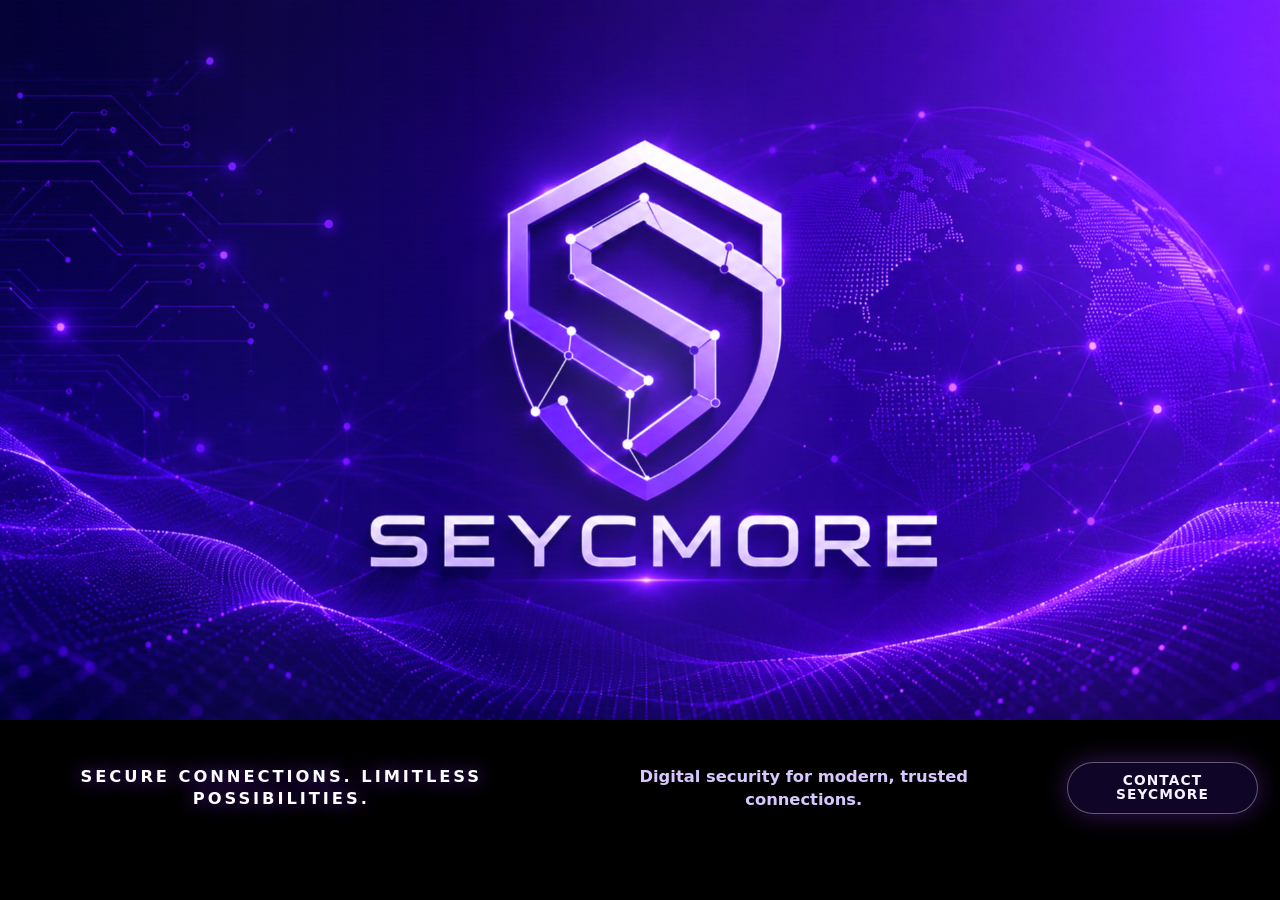
==== index.html @ ffc54c5a "ANIM-20260611-016: trocar ondas por feixes cintilantes" ====
<!DOCTYPE html>
<html lang="pt-BR">
<head>
  <meta charset="UTF-8" />
  <meta name="viewport" content="width=device-width, initial-scale=1.0" />
  <meta http-equiv="Content-Security-Policy" content="default-src 'none'; base-uri 'none'; connect-src 'none'; font-src 'none'; form-action 'none'; img-src 'self'; manifest-src 'none'; media-src 'none'; object-src 'none'; script-src 'self'; style-src 'self'; worker-src 'none'; upgrade-insecure-requests" />
  <meta http-equiv="Permissions-Policy" content="camera=(), microphone=(), geolocation=(), payment=(), usb=()" />
  <meta name="referrer" content="strict-origin-when-cross-origin" />

  <title>Seycmore</title>
  <meta name="description" content="Seycmore - Secure Connections. Limitless Possibilities." />
  <meta name="theme-color" content="#05070a" />
  <meta name="robots" content="index, follow" />

  <link rel="canonical" href="https://www.seycmore.com/" />
  <link rel="alternate" hreflang="pt-BR" href="https://www.seycmore.com/" />
  <link rel="alternate" hreflang="en" href="https://www.seycmore.com/en/" />
  <link rel="alternate" hreflang="x-default" href="https://www.seycmore.com/" />
  <link rel="stylesheet" href="/assets/css/site.css?v=20260611-016" />
  <link rel="icon" type="image/png" href="/assets/icons/seycmore-original-favicon-512.png?v=20260611-016" />
  <link rel="icon" href="/favicon.ico?v=20260611-016" sizes="any" />
  <link rel="shortcut icon" href="/favicon.ico?v=20260611-016" />
  <link rel="apple-touch-icon" href="/assets/icons/seycmore-apple-touch-icon-180.png?v=20260611-016" />
  <script src="/assets/js/site.js?v=20260611-016" defer></script>

  <meta property="og:type" content="website" />
  <meta property="og:title" content="Seycmore" />
  <meta property="og:description" content="Secure Connections. Limitless Possibilities." />
  <meta property="og:url" content="https://www.seycmore.com/" />
  <meta property="og:image" content="https://www.seycmore.com/assets/backgrounds/high-res/seycmore-original-wallpaper-4k.jpg" />
  <meta property="og:locale" content="pt_BR" />
</head>

<body>
  <main class="interactive-page" aria-label="Seycmore">
    <h1>Seycmore</h1>
    <section class="scene" aria-label="Seycmore interactive visual">
      <div class="wallpaper-layer"></div>
      <div class="light-field"></div>
      <canvas class="sparkle-waves" aria-hidden="true"></canvas>
      <div class="scan-field"></div>
      <div class="click-flare"></div>
    </section>

    <section class="contact-panel" aria-label="Security contact">
      <p class="eyebrow">Secure Connections. Limitless Possibilities.</p>
      <p class="security-copy">
        Digital security for modern, trusted connections.
      </p>
      <div class="contact-actions">
        <a class="contact-link" href="mailto:seycmore@seycmore.com">Contact Seycmore</a>
      </div>
    </section>
  </main>
</body>
</html>
---- assets/css/site.css ----
:root {
  --bg: #05070a;
  --text: #f7f2ff;
  --muted: #d8c7ff;
  --violet: #8f36ff;
  --pointer-x: 50%;
  --pointer-y: 50%;
  --tilt-x: 0px;
  --tilt-y: 0px;
  --pulse-x: 50%;
  --pulse-y: 50%;
}

* {
  box-sizing: border-box;
  margin: 0;
  padding: 0;
}

html,
body {
  width: 100%;
  min-height: 100%;
  background: #000;
}

body {
  overflow-x: hidden;
  color: var(--text);
}

a {
  color: inherit;
}

.interactive-page {
  min-height: 100svh;
  background: #000;
  isolation: isolate;
}

.interactive-page h1 {
  position: absolute;
  width: 1px;
  height: 1px;
  overflow: hidden;
  clip: rect(0 0 0 0);
  clip-path: inset(50%);
  white-space: nowrap;
}

.scene {
  position: relative;
  width: 100%;
  aspect-ratio: 1672 / 941;
  overflow: hidden;
  background: var(--bg);
  cursor: crosshair;
  isolation: isolate;
}

.wallpaper-layer,
.light-field,
.sparkle-waves,
.scan-field,
.click-flare {
  position: absolute;
  inset: 0;
}

.wallpaper-layer {
  background-image: url("/assets/backgrounds/high-res/seycmore-original-wallpaper-4k.jpg");
  background-image:
    image-set(
      url("/assets/backgrounds/high-res/seycmore-original-wallpaper-4k.png") type("image/png") 2x,
      url("/assets/backgrounds/high-res/seycmore-original-wallpaper-4k.jpg") type("image/jpeg") 1x
    );
  background-position: center center;
  background-size: 100% 100%;
  filter: saturate(1.08) contrast(1.04);
  transform:
    translate3d(calc(var(--tilt-x) * -0.35), calc(var(--tilt-y) * -0.35), 0)
    scale(1.008);
  transition: transform 180ms ease-out;
  will-change: transform;
}

.light-field {
  z-index: 1;
  background:
    radial-gradient(circle at var(--pointer-x) var(--pointer-y), rgba(255, 255, 255, 0.16), rgba(180, 88, 255, 0.11) 12%, transparent 28%),
    radial-gradient(circle at 50% 68%, rgba(143, 54, 255, 0.12), transparent 26%);
  mix-blend-mode: screen;
  opacity: 0.78;
  pointer-events: none;
}

.sparkle-waves {
  z-index: 2;
  width: 100%;
  height: 100%;
  display: block;
  opacity: 0.76;
  mix-blend-mode: screen;
  pointer-events: none;
  filter: saturate(1.18);
}

.scan-field {
  z-index: 3;
  background:
    linear-gradient(90deg, transparent, rgba(255, 255, 255, 0.13), transparent),
    repeating-linear-gradient(180deg, rgba(255, 255, 255, 0.035) 0 1px, transparent 1px 6px);
  background-size: 32% 100%, 100% 100%;
  background-position: -40% 0, 0 0;
  mix-blend-mode: screen;
  opacity: 0.14;
  animation: scan-sweep 8s linear infinite;
  pointer-events: none;
}

.click-flare {
  z-index: 4;
  opacity: 0;
  background:
    radial-gradient(circle at var(--pulse-x) var(--pulse-y), rgba(255, 255, 255, 0.9), rgba(206, 147, 255, 0.42) 3%, rgba(143, 54, 255, 0.2) 9%, transparent 24%);
  mix-blend-mode: screen;
  pointer-events: none;
}

.scene.is-activated .click-flare {
  animation: click-flare 760ms ease-out;
}

.contact-panel {
  position: relative;
  z-index: 5;
  width: 100%;
  display: flex;
  align-items: center;
  justify-content: center;
  gap: clamp(26px, 5vw, 72px);
  padding: clamp(26px, 4vw, 42px) 22px clamp(30px, 4.4vw, 50px);
  background: #000;
  color: var(--text);
  text-align: center;
}

.eyebrow {
  color: #ffffff;
  font: 850 clamp(0.82rem, 1.35vw, 1.02rem)/1.35 ui-sans-serif, system-ui, -apple-system, BlinkMacSystemFont, "Segoe UI", Arial, sans-serif;
  letter-spacing: 0.18em;
  text-transform: uppercase;
  text-shadow: 0 0 18px rgba(143, 54, 255, 0.72);
}

.security-copy {
  max-width: 440px;
  color: var(--muted);
  font: 600 clamp(0.86rem, 1.35vw, 1.02rem)/1.45 ui-sans-serif, system-ui, -apple-system, BlinkMacSystemFont, "Segoe UI", Arial, sans-serif;
}

.contact-actions {
  display: flex;
  align-items: center;
  justify-content: center;
}

.contact-link {
  min-height: 42px;
  display: inline-flex;
  align-items: center;
  justify-content: center;
  padding: 11px 18px;
  border: 1px solid rgba(255, 255, 255, 0.34);
  border-radius: 999px;
  color: var(--text);
  background: rgba(21, 8, 54, 0.72);
  font: 850 0.86rem/1 ui-sans-serif, system-ui, -apple-system, BlinkMacSystemFont, "Segoe UI", Arial, sans-serif;
  letter-spacing: 0.08em;
  text-decoration: none;
  text-transform: uppercase;
  box-shadow: 0 0 24px rgba(143, 54, 255, 0.36);
  transition: transform 160ms ease, border-color 160ms ease, background 160ms ease;
}

.contact-link:hover,
.contact-link:focus-visible {
  border-color: rgba(255, 255, 255, 0.58);
  background: rgba(143, 54, 255, 0.46);
  transform: translateY(-2px);
}

.spark {
  position: absolute;
  z-index: 4;
  width: 10px;
  height: 10px;
  left: var(--spark-x);
  top: var(--spark-y);
  border-radius: 999px;
  background: #ffffff;
  box-shadow:
    0 0 16px rgba(255, 255, 255, 0.94),
    0 0 34px rgba(143, 54, 255, 0.86),
    0 0 58px rgba(95, 31, 255, 0.54);
  pointer-events: none;
  transform: translate(-50%, -50%);
  animation: spark-pop 950ms ease-out forwards;
}

@keyframes scan-sweep {
  to {
    background-position: 140% 0, 0 0;
  }
}

@keyframes click-flare {
  0% {
    opacity: 0;
    transform: scale(0.98);
  }

  18% {
    opacity: 1;
  }

  100% {
    opacity: 0;
    transform: scale(1.1);
  }
}

@keyframes spark-pop {
  0% {
    opacity: 0;
    transform: translate(-50%, -50%) scale(0.4);
  }

  18% {
    opacity: 1;
  }

  100% {
    opacity: 0;
    transform:
      translate(calc(-50% + var(--spark-dx)), calc(-50% + var(--spark-dy)))
      scale(0.08);
  }
}

@media (prefers-reduced-motion: reduce) {
  .wallpaper-layer {
    transform: none;
    transition: none;
  }

  .scan-field,
  .sparkle-waves,
  .click-flare,
  .spark {
    animation: none;
  }
}

@media (max-width: 860px) {
  .contact-panel {
    flex-direction: column;
    gap: 14px;
    padding: 24px 18px 34px;
  }
}
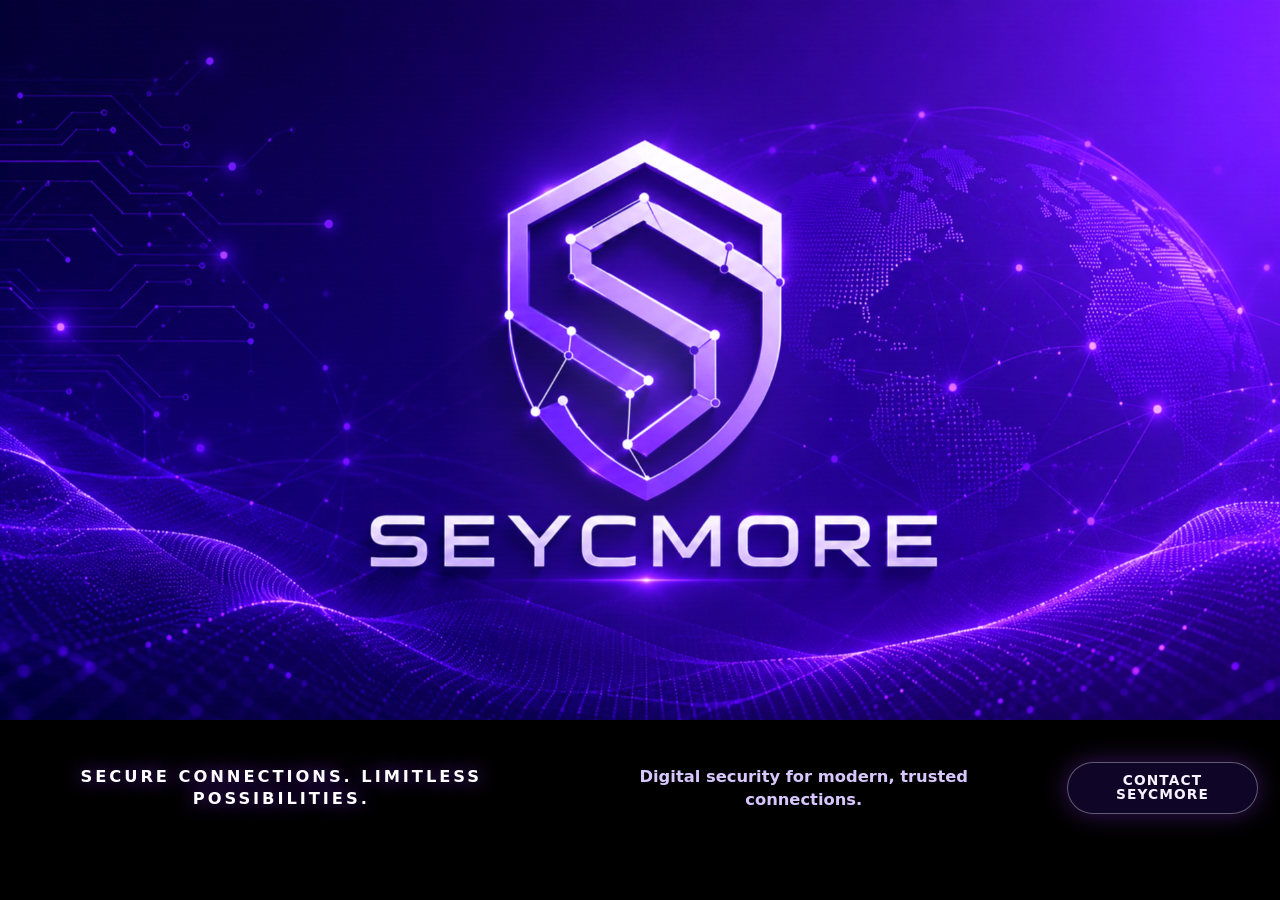
==== commit e639fb16: "PERF-20260611-017: remover animacao pesada" ====
--- a/index.html
+++ b/index.html
@@ -16,12 +16,12 @@
   <link rel="alternate" hreflang="pt-BR" href="https://www.seycmore.com/" />
   <link rel="alternate" hreflang="en" href="https://www.seycmore.com/en/" />
   <link rel="alternate" hreflang="x-default" href="https://www.seycmore.com/" />
-  <link rel="stylesheet" href="/assets/css/site.css?v=20260611-016" />
-  <link rel="icon" type="image/png" href="/assets/icons/seycmore-original-favicon-512.png?v=20260611-016" />
-  <link rel="icon" href="/favicon.ico?v=20260611-016" sizes="any" />
-  <link rel="shortcut icon" href="/favicon.ico?v=20260611-016" />
-  <link rel="apple-touch-icon" href="/assets/icons/seycmore-apple-touch-icon-180.png?v=20260611-016" />
-  <script src="/assets/js/site.js?v=20260611-016" defer></script>
+  <link rel="stylesheet" href="/assets/css/site.css?v=20260611-017" />
+  <link rel="icon" type="image/png" href="/assets/icons/seycmore-original-favicon-512.png?v=20260611-017" />
+  <link rel="icon" href="/favicon.ico?v=20260611-017" sizes="any" />
+  <link rel="shortcut icon" href="/favicon.ico?v=20260611-017" />
+  <link rel="apple-touch-icon" href="/assets/icons/seycmore-apple-touch-icon-180.png?v=20260611-017" />
+  <script src="/assets/js/site.js?v=20260611-017" defer></script>
 
   <meta property="og:type" content="website" />
   <meta property="og:title" content="Seycmore" />
@@ -37,7 +37,6 @@
     <section class="scene" aria-label="Seycmore interactive visual">
       <div class="wallpaper-layer"></div>
       <div class="light-field"></div>
-      <canvas class="sparkle-waves" aria-hidden="true"></canvas>
       <div class="scan-field"></div>
       <div class="click-flare"></div>
     </section>
--- a/assets/css/site.css
+++ b/assets/css/site.css
@@ -61,7 +61,6 @@
 
 .wallpaper-layer,
 .light-field,
-.sparkle-waves,
 .scan-field,
 .click-flare {
   position: absolute;
@@ -95,27 +94,13 @@
   pointer-events: none;
 }
 
-.sparkle-waves {
-  z-index: 2;
-  width: 100%;
-  height: 100%;
-  display: block;
-  opacity: 0.76;
-  mix-blend-mode: screen;
-  pointer-events: none;
-  filter: saturate(1.18);
-}
-
 .scan-field {
   z-index: 3;
   background:
-    linear-gradient(90deg, transparent, rgba(255, 255, 255, 0.13), transparent),
     repeating-linear-gradient(180deg, rgba(255, 255, 255, 0.035) 0 1px, transparent 1px 6px);
-  background-size: 32% 100%, 100% 100%;
-  background-position: -40% 0, 0 0;
+  background-size: 100% 100%;
   mix-blend-mode: screen;
-  opacity: 0.14;
-  animation: scan-sweep 8s linear infinite;
+  opacity: 0.09;
   pointer-events: none;
 }
 
@@ -209,12 +194,6 @@
   animation: spark-pop 950ms ease-out forwards;
 }
 
-@keyframes scan-sweep {
-  to {
-    background-position: 140% 0, 0 0;
-  }
-}
-
 @keyframes click-flare {
   0% {
     opacity: 0;
@@ -255,8 +234,6 @@
     transition: none;
   }
 
-  .scan-field,
-  .sparkle-waves,
   .click-flare,
   .spark {
     animation: none;
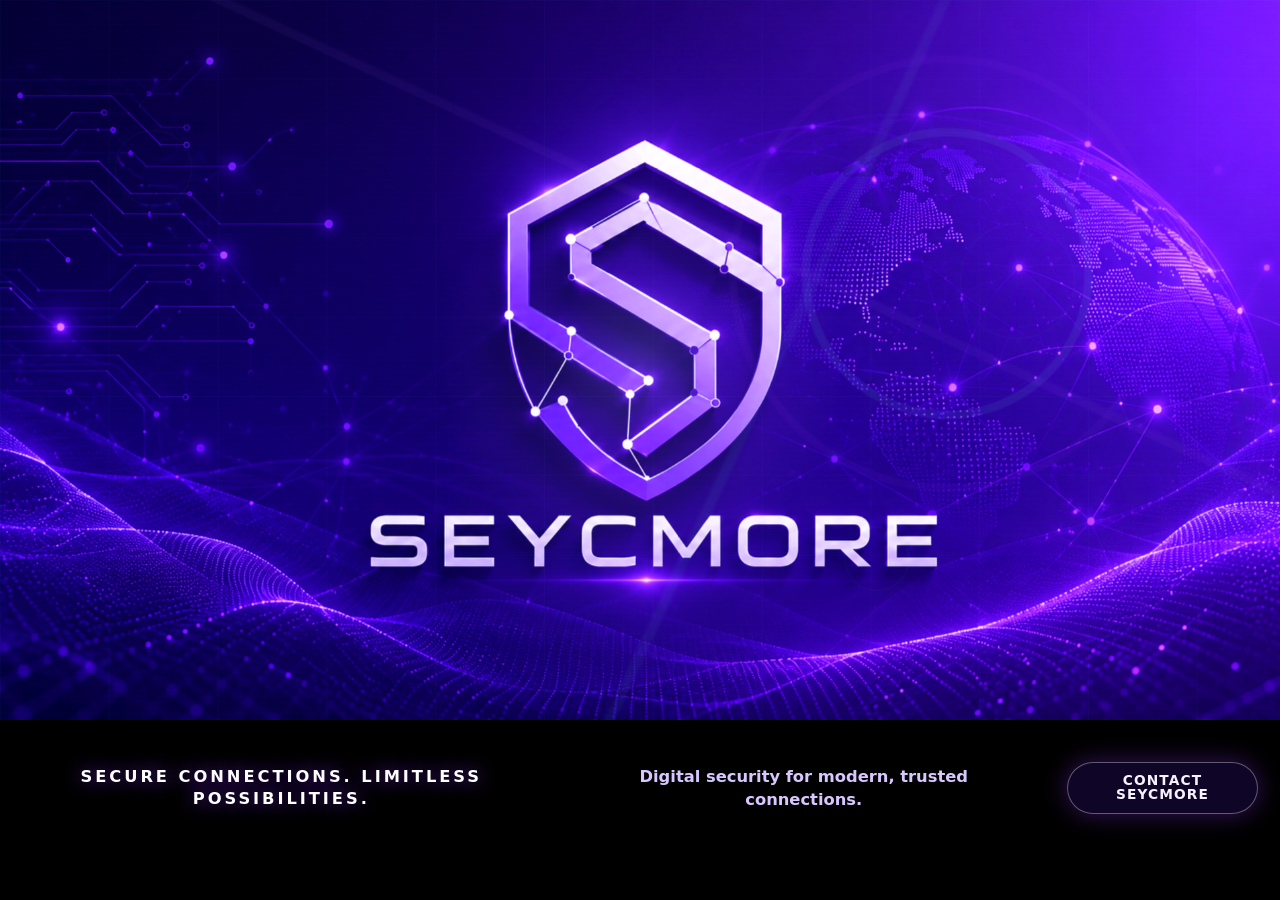
==== commit a83054d4: "UX-20260611-018: adicionar reveal cyber leve" ====
--- a/index.html
+++ b/index.html
@@ -16,12 +16,12 @@
   <link rel="alternate" hreflang="pt-BR" href="https://www.seycmore.com/" />
   <link rel="alternate" hreflang="en" href="https://www.seycmore.com/en/" />
   <link rel="alternate" hreflang="x-default" href="https://www.seycmore.com/" />
-  <link rel="stylesheet" href="/assets/css/site.css?v=20260611-017" />
-  <link rel="icon" type="image/png" href="/assets/icons/seycmore-original-favicon-512.png?v=20260611-017" />
-  <link rel="icon" href="/favicon.ico?v=20260611-017" sizes="any" />
-  <link rel="shortcut icon" href="/favicon.ico?v=20260611-017" />
-  <link rel="apple-touch-icon" href="/assets/icons/seycmore-apple-touch-icon-180.png?v=20260611-017" />
-  <script src="/assets/js/site.js?v=20260611-017" defer></script>
+  <link rel="stylesheet" href="/assets/css/site.css?v=20260611-018" />
+  <link rel="icon" type="image/png" href="/assets/icons/seycmore-original-favicon-512.png?v=20260611-018" />
+  <link rel="icon" href="/favicon.ico?v=20260611-018" sizes="any" />
+  <link rel="shortcut icon" href="/favicon.ico?v=20260611-018" />
+  <link rel="apple-touch-icon" href="/assets/icons/seycmore-apple-touch-icon-180.png?v=20260611-018" />
+  <script src="/assets/js/site.js?v=20260611-018" defer></script>
 
   <meta property="og:type" content="website" />
   <meta property="og:title" content="Seycmore" />
@@ -37,6 +37,22 @@
     <section class="scene" aria-label="Seycmore interactive visual">
       <div class="wallpaper-layer"></div>
       <div class="light-field"></div>
+      <div class="cyber-overlay" aria-hidden="true">
+        <div class="hacker-code">
+          <span>01010011 AUTH // TLS</span>
+          <span>0x45 SOC LOCKED</span>
+          <span>FIREWALL // ACTIVE</span>
+          <span>ENCRYPT CHANNEL</span>
+          <span>ZERO TRUST NODE</span>
+          <span>SECURE LINK OK</span>
+        </div>
+        <div class="security-hud">
+          <span></span>
+          <span></span>
+          <span></span>
+        </div>
+        <div class="logo-reveal"></div>
+      </div>
       <div class="scan-field"></div>
       <div class="click-flare"></div>
     </section>
--- a/assets/css/site.css
+++ b/assets/css/site.css
@@ -61,6 +61,7 @@
 
 .wallpaper-layer,
 .light-field,
+.cyber-overlay,
 .scan-field,
 .click-flare {
   position: absolute;
@@ -92,6 +93,153 @@
   mix-blend-mode: screen;
   opacity: 0.78;
   pointer-events: none;
+}
+
+.cyber-overlay,
+.cyber-overlay::before,
+.cyber-overlay::after,
+.hacker-code,
+.security-hud,
+.logo-reveal {
+  position: absolute;
+  inset: 0;
+  pointer-events: none;
+}
+
+.cyber-overlay {
+  z-index: 2;
+  overflow: hidden;
+  opacity: 0.78;
+  mix-blend-mode: screen;
+}
+
+.cyber-overlay::before {
+  content: "";
+  background:
+    linear-gradient(90deg, transparent 0 22%, rgba(73, 255, 239, 0.3) 48%, transparent 76%),
+    repeating-linear-gradient(90deg, transparent 0 22px, rgba(68, 255, 239, 0.13) 23px 24px, transparent 25px 58px);
+  filter: drop-shadow(0 0 14px rgba(54, 231, 255, 0.42));
+  clip-path: polygon(0 34%, 100% 26%, 100% 40%, 0 48%);
+  animation: hacker-wipe 1.35s steps(9, end) both;
+}
+
+.cyber-overlay::after {
+  content: "";
+  background:
+    radial-gradient(circle at 74% 38%, transparent 0 13%, rgba(78, 255, 239, 0.2) 13.2% 13.8%, transparent 14% 20%, rgba(143, 54, 255, 0.17) 20.2% 20.7%, transparent 21%),
+    linear-gradient(115deg, transparent 0 58%, rgba(74, 255, 239, 0.14) 58.3% 58.7%, transparent 59%),
+    linear-gradient(25deg, transparent 0 62%, rgba(177, 105, 255, 0.16) 62.2% 62.7%, transparent 63%);
+  opacity: 0.42;
+  transform: translate3d(0, 0, 0);
+  animation: hud-reveal 1.8s ease-out both;
+}
+
+.hacker-code {
+  z-index: 2;
+  color: rgba(158, 255, 245, 0.82);
+  font: 700 clamp(0.44rem, 0.72vw, 0.74rem)/1.2 ui-monospace, SFMono-Regular, Menlo, Monaco, Consolas, "Liberation Mono", monospace;
+  letter-spacing: 0.16em;
+  text-shadow:
+    0 0 8px rgba(68, 255, 239, 0.54),
+    0 0 18px rgba(143, 54, 255, 0.36);
+  text-transform: uppercase;
+  transition: opacity 220ms ease;
+}
+
+.hacker-code span {
+  position: absolute;
+  opacity: 0;
+  white-space: nowrap;
+  animation: code-reveal 1.7s steps(7, end) both;
+}
+
+.hacker-code span:nth-child(1) {
+  top: 17%;
+  left: 8%;
+}
+
+.hacker-code span:nth-child(2) {
+  top: 26%;
+  right: 10%;
+  animation-delay: 110ms;
+}
+
+.hacker-code span:nth-child(3) {
+  top: 41%;
+  left: 15%;
+  animation-delay: 190ms;
+}
+
+.hacker-code span:nth-child(4) {
+  right: 17%;
+  bottom: 36%;
+  animation-delay: 270ms;
+}
+
+.hacker-code span:nth-child(5) {
+  left: 6%;
+  bottom: 20%;
+  animation-delay: 350ms;
+}
+
+.hacker-code span:nth-child(6) {
+  right: 8%;
+  bottom: 17%;
+  animation-delay: 430ms;
+}
+
+.security-hud {
+  z-index: 1;
+  background:
+    linear-gradient(90deg, rgba(76, 255, 239, 0.18) 0 1px, transparent 1px),
+    linear-gradient(180deg, rgba(76, 255, 239, 0.12) 0 1px, transparent 1px);
+  background-size: 8.5% 11%;
+  opacity: 0.14;
+  animation: hud-grid 1.45s ease-out both;
+}
+
+.security-hud span {
+  position: absolute;
+  width: clamp(46px, 6vw, 104px);
+  aspect-ratio: 1;
+  border: 1px solid rgba(92, 255, 244, 0.28);
+  border-radius: 50%;
+  box-shadow:
+    0 0 18px rgba(59, 230, 255, 0.18),
+    inset 0 0 22px rgba(143, 54, 255, 0.18);
+}
+
+.security-hud span:nth-child(1) {
+  top: 18%;
+  left: 9%;
+}
+
+.security-hud span:nth-child(2) {
+  top: 31%;
+  right: 16%;
+  width: clamp(68px, 9vw, 154px);
+}
+
+.security-hud span:nth-child(3) {
+  right: 29%;
+  bottom: 18%;
+  width: clamp(38px, 5vw, 86px);
+}
+
+.logo-reveal {
+  z-index: 3;
+  inset: 19% 24% 20%;
+  background:
+    linear-gradient(90deg, transparent, rgba(255, 255, 255, 0.52), rgba(78, 255, 239, 0.28), transparent),
+    linear-gradient(180deg, transparent 0 46%, rgba(78, 255, 239, 0.24) 47% 52%, transparent 53%);
+  filter: blur(0.2px) drop-shadow(0 0 18px rgba(73, 255, 239, 0.42));
+  clip-path: polygon(0 41%, 100% 33%, 100% 56%, 0 65%);
+  animation: logo-reveal 1.55s cubic-bezier(0.18, 0.84, 0.33, 1) both;
+}
+
+.interactive-page.is-revealed .hacker-code,
+.interactive-page.is-revealed .logo-reveal {
+  opacity: 0;
 }
 
 .scan-field {
@@ -194,6 +342,86 @@
   animation: spark-pop 950ms ease-out forwards;
 }
 
+@keyframes hacker-wipe {
+  0% {
+    opacity: 0;
+    transform: translate3d(-42%, -3%, 0) scaleX(0.72);
+  }
+
+  18% {
+    opacity: 0.92;
+  }
+
+  64% {
+    opacity: 0.68;
+    transform: translate3d(24%, 2%, 0) scaleX(1);
+  }
+
+  100% {
+    opacity: 0;
+    transform: translate3d(58%, 0, 0) scaleX(0.94);
+  }
+}
+
+@keyframes hud-reveal {
+  0% {
+    opacity: 0;
+    transform: scale(0.985);
+  }
+
+  100% {
+    opacity: 0.42;
+    transform: scale(1);
+  }
+}
+
+@keyframes hud-grid {
+  0% {
+    opacity: 0;
+  }
+
+  100% {
+    opacity: 0.14;
+  }
+}
+
+@keyframes code-reveal {
+  0% {
+    opacity: 0;
+    transform: translate3d(0, -10px, 0);
+  }
+
+  14%,
+  58% {
+    opacity: 0.82;
+  }
+
+  100% {
+    opacity: 0;
+    transform: translate3d(0, 8px, 0);
+  }
+}
+
+@keyframes logo-reveal {
+  0% {
+    opacity: 0;
+    transform: translate3d(-20%, 0, 0) skewX(-8deg);
+  }
+
+  22% {
+    opacity: 0.9;
+  }
+
+  70% {
+    opacity: 0.56;
+  }
+
+  100% {
+    opacity: 0;
+    transform: translate3d(18%, 0, 0) skewX(-5deg);
+  }
+}
+
 @keyframes click-flare {
   0% {
     opacity: 0;
@@ -234,9 +462,20 @@
     transition: none;
   }
 
+  .cyber-overlay,
+  .cyber-overlay::before,
+  .cyber-overlay::after,
+  .hacker-code span,
+  .security-hud,
+  .logo-reveal,
   .click-flare,
   .spark {
     animation: none;
+  }
+
+  .hacker-code,
+  .logo-reveal {
+    display: none;
   }
 }
 
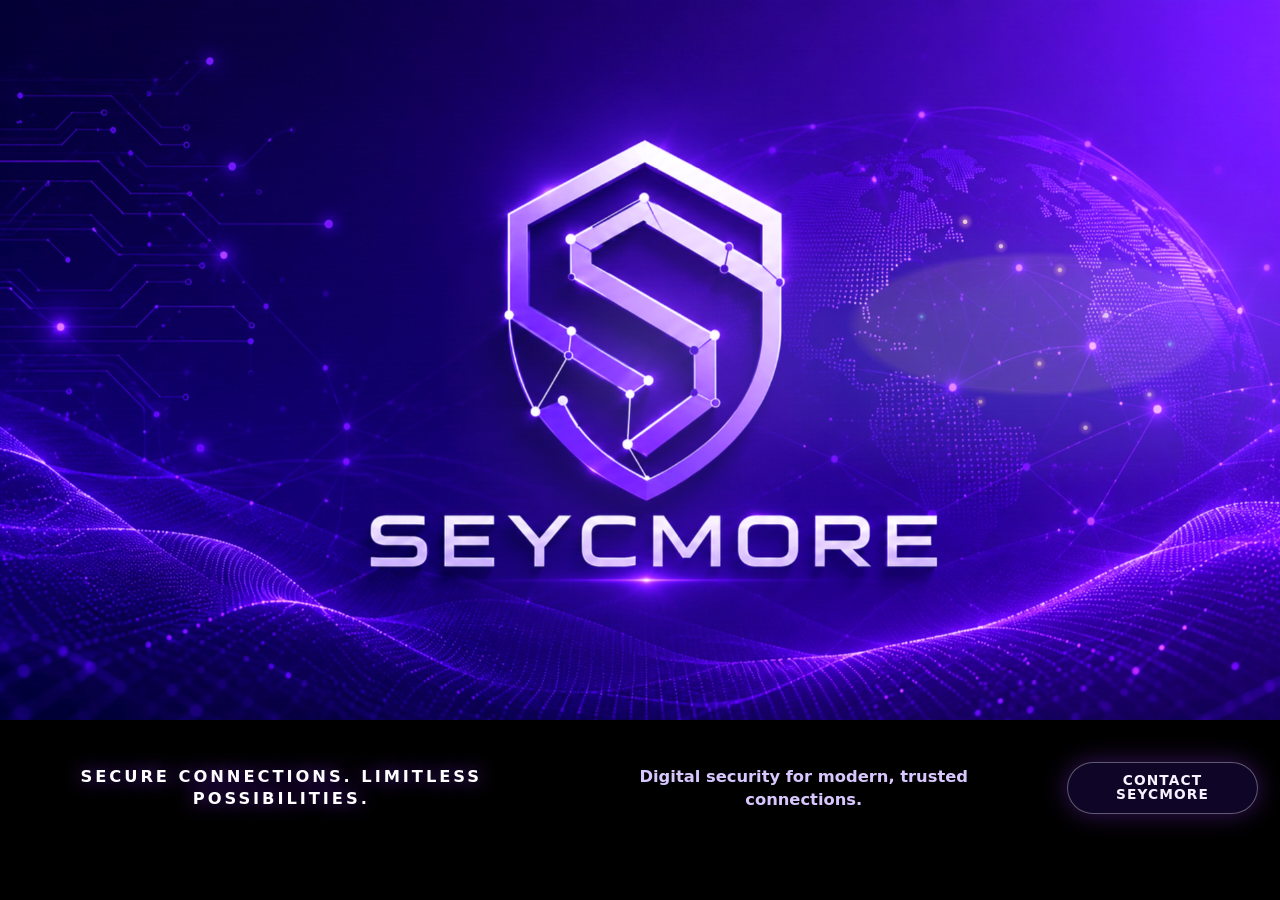
==== commit 6aa0ac4d: "UX-20260611-019: focar brilho leve no globo" ====
--- a/index.html
+++ b/index.html
@@ -16,12 +16,12 @@
   <link rel="alternate" hreflang="pt-BR" href="https://www.seycmore.com/" />
   <link rel="alternate" hreflang="en" href="https://www.seycmore.com/en/" />
   <link rel="alternate" hreflang="x-default" href="https://www.seycmore.com/" />
-  <link rel="stylesheet" href="/assets/css/site.css?v=20260611-018" />
-  <link rel="icon" type="image/png" href="/assets/icons/seycmore-original-favicon-512.png?v=20260611-018" />
-  <link rel="icon" href="/favicon.ico?v=20260611-018" sizes="any" />
-  <link rel="shortcut icon" href="/favicon.ico?v=20260611-018" />
-  <link rel="apple-touch-icon" href="/assets/icons/seycmore-apple-touch-icon-180.png?v=20260611-018" />
-  <script src="/assets/js/site.js?v=20260611-018" defer></script>
+  <link rel="stylesheet" href="/assets/css/site.css?v=20260611-019" />
+  <link rel="icon" type="image/png" href="/assets/icons/seycmore-original-favicon-512.png?v=20260611-019" />
+  <link rel="icon" href="/favicon.ico?v=20260611-019" sizes="any" />
+  <link rel="shortcut icon" href="/favicon.ico?v=20260611-019" />
+  <link rel="apple-touch-icon" href="/assets/icons/seycmore-apple-touch-icon-180.png?v=20260611-019" />
+  <script src="/assets/js/site.js?v=20260611-019" defer></script>
 
   <meta property="og:type" content="website" />
   <meta property="og:title" content="Seycmore" />
@@ -37,22 +37,7 @@
     <section class="scene" aria-label="Seycmore interactive visual">
       <div class="wallpaper-layer"></div>
       <div class="light-field"></div>
-      <div class="cyber-overlay" aria-hidden="true">
-        <div class="hacker-code">
-          <span>01010011 AUTH // TLS</span>
-          <span>0x45 SOC LOCKED</span>
-          <span>FIREWALL // ACTIVE</span>
-          <span>ENCRYPT CHANNEL</span>
-          <span>ZERO TRUST NODE</span>
-          <span>SECURE LINK OK</span>
-        </div>
-        <div class="security-hud">
-          <span></span>
-          <span></span>
-          <span></span>
-        </div>
-        <div class="logo-reveal"></div>
-      </div>
+      <div class="globe-glow" aria-hidden="true"></div>
       <div class="scan-field"></div>
       <div class="click-flare"></div>
     </section>
--- a/assets/css/site.css
+++ b/assets/css/site.css
@@ -61,7 +61,7 @@
 
 .wallpaper-layer,
 .light-field,
-.cyber-overlay,
+.globe-glow,
 .scan-field,
 .click-flare {
   position: absolute;
@@ -95,151 +95,29 @@
   pointer-events: none;
 }
 
-.cyber-overlay,
-.cyber-overlay::before,
-.cyber-overlay::after,
-.hacker-code,
-.security-hud,
-.logo-reveal {
-  position: absolute;
-  inset: 0;
-  pointer-events: none;
-}
-
-.cyber-overlay {
+.globe-glow {
   z-index: 2;
-  overflow: hidden;
-  opacity: 0.78;
-  mix-blend-mode: screen;
-}
-
-.cyber-overlay::before {
-  content: "";
-  background:
-    linear-gradient(90deg, transparent 0 22%, rgba(73, 255, 239, 0.3) 48%, transparent 76%),
-    repeating-linear-gradient(90deg, transparent 0 22px, rgba(68, 255, 239, 0.13) 23px 24px, transparent 25px 58px);
-  filter: drop-shadow(0 0 14px rgba(54, 231, 255, 0.42));
-  clip-path: polygon(0 34%, 100% 26%, 100% 40%, 0 48%);
-  animation: hacker-wipe 1.35s steps(9, end) both;
-}
-
-.cyber-overlay::after {
-  content: "";
-  background:
-    radial-gradient(circle at 74% 38%, transparent 0 13%, rgba(78, 255, 239, 0.2) 13.2% 13.8%, transparent 14% 20%, rgba(143, 54, 255, 0.17) 20.2% 20.7%, transparent 21%),
-    linear-gradient(115deg, transparent 0 58%, rgba(74, 255, 239, 0.14) 58.3% 58.7%, transparent 59%),
-    linear-gradient(25deg, transparent 0 62%, rgba(177, 105, 255, 0.16) 62.2% 62.7%, transparent 63%);
-  opacity: 0.42;
-  transform: translate3d(0, 0, 0);
-  animation: hud-reveal 1.8s ease-out both;
-}
-
-.hacker-code {
-  z-index: 2;
-  color: rgba(158, 255, 245, 0.82);
-  font: 700 clamp(0.44rem, 0.72vw, 0.74rem)/1.2 ui-monospace, SFMono-Regular, Menlo, Monaco, Consolas, "Liberation Mono", monospace;
-  letter-spacing: 0.16em;
-  text-shadow:
-    0 0 8px rgba(68, 255, 239, 0.54),
-    0 0 18px rgba(143, 54, 255, 0.36);
-  text-transform: uppercase;
-  transition: opacity 220ms ease;
-}
-
-.hacker-code span {
-  position: absolute;
-  opacity: 0;
-  white-space: nowrap;
-  animation: code-reveal 1.7s steps(7, end) both;
-}
-
-.hacker-code span:nth-child(1) {
-  top: 17%;
-  left: 8%;
-}
-
-.hacker-code span:nth-child(2) {
-  top: 26%;
-  right: 10%;
-  animation-delay: 110ms;
-}
-
-.hacker-code span:nth-child(3) {
-  top: 41%;
-  left: 15%;
-  animation-delay: 190ms;
-}
-
-.hacker-code span:nth-child(4) {
-  right: 17%;
-  bottom: 36%;
-  animation-delay: 270ms;
-}
-
-.hacker-code span:nth-child(5) {
-  left: 6%;
-  bottom: 20%;
-  animation-delay: 350ms;
-}
-
-.hacker-code span:nth-child(6) {
-  right: 8%;
-  bottom: 17%;
-  animation-delay: 430ms;
-}
-
-.security-hud {
-  z-index: 1;
-  background:
-    linear-gradient(90deg, rgba(76, 255, 239, 0.18) 0 1px, transparent 1px),
-    linear-gradient(180deg, rgba(76, 255, 239, 0.12) 0 1px, transparent 1px);
-  background-size: 8.5% 11%;
-  opacity: 0.14;
-  animation: hud-grid 1.45s ease-out both;
-}
-
-.security-hud span {
-  position: absolute;
-  width: clamp(46px, 6vw, 104px);
-  aspect-ratio: 1;
-  border: 1px solid rgba(92, 255, 244, 0.28);
-  border-radius: 50%;
-  box-shadow:
-    0 0 18px rgba(59, 230, 255, 0.18),
-    inset 0 0 22px rgba(143, 54, 255, 0.18);
-}
-
-.security-hud span:nth-child(1) {
-  top: 18%;
-  left: 9%;
-}
-
-.security-hud span:nth-child(2) {
-  top: 31%;
-  right: 16%;
-  width: clamp(68px, 9vw, 154px);
-}
-
-.security-hud span:nth-child(3) {
-  right: 29%;
-  bottom: 18%;
-  width: clamp(38px, 5vw, 86px);
-}
-
-.logo-reveal {
-  z-index: 3;
-  inset: 19% 24% 20%;
-  background:
-    linear-gradient(90deg, transparent, rgba(255, 255, 255, 0.52), rgba(78, 255, 239, 0.28), transparent),
-    linear-gradient(180deg, transparent 0 46%, rgba(78, 255, 239, 0.24) 47% 52%, transparent 53%);
-  filter: blur(0.2px) drop-shadow(0 0 18px rgba(73, 255, 239, 0.42));
-  clip-path: polygon(0 41%, 100% 33%, 100% 56%, 0 65%);
-  animation: logo-reveal 1.55s cubic-bezier(0.18, 0.84, 0.33, 1) both;
-}
-
-.interactive-page.is-revealed .hacker-code,
-.interactive-page.is-revealed .logo-reveal {
-  opacity: 0;
+  background:
+    radial-gradient(circle at 75.4% 30.8%, rgba(255, 229, 145, 0.88) 0 0.16%, rgba(255, 174, 65, 0.36) 0.25%, transparent 0.75%),
+    radial-gradient(circle at 78.2% 34.2%, rgba(255, 238, 168, 0.78) 0 0.14%, rgba(255, 177, 68, 0.32) 0.24%, transparent 0.68%),
+    radial-gradient(circle at 82.8% 37.5%, rgba(255, 220, 128, 0.72) 0 0.13%, rgba(255, 174, 67, 0.3) 0.24%, transparent 0.64%),
+    radial-gradient(circle at 86.4% 43.8%, rgba(255, 235, 155, 0.76) 0 0.16%, rgba(255, 172, 61, 0.31) 0.28%, transparent 0.72%),
+    radial-gradient(circle at 81.2% 50.5%, rgba(255, 225, 128, 0.68) 0 0.13%, rgba(255, 168, 58, 0.28) 0.24%, transparent 0.65%),
+    radial-gradient(circle at 76.6% 55.8%, rgba(255, 215, 118, 0.62) 0 0.12%, rgba(255, 166, 54, 0.24) 0.24%, transparent 0.62%),
+    radial-gradient(circle at 84.8% 59.4%, rgba(255, 235, 150, 0.66) 0 0.14%, rgba(255, 174, 66, 0.24) 0.24%, transparent 0.67%),
+    radial-gradient(circle at 89.8% 54.8%, rgba(255, 224, 140, 0.64) 0 0.12%, rgba(255, 172, 62, 0.24) 0.22%, transparent 0.62%),
+    radial-gradient(circle at 72% 44%, rgba(83, 255, 239, 0.46) 0 0.1%, rgba(97, 199, 255, 0.2) 0.2%, transparent 0.58%),
+    radial-gradient(circle at 91.4% 47.8%, rgba(74, 255, 239, 0.44) 0 0.1%, rgba(107, 184, 255, 0.2) 0.2%, transparent 0.58%),
+    radial-gradient(ellipse at 81% 45%, rgba(255, 190, 76, 0.16) 0 12%, rgba(144, 67, 255, 0.1) 13% 23%, transparent 35%),
+    radial-gradient(ellipse at 82% 48%, rgba(76, 255, 239, 0.12) 0 9%, transparent 27%);
+  mix-blend-mode: screen;
+  opacity: 0.88;
+  pointer-events: none;
+  transition: opacity 180ms ease;
+}
+
+.scene:hover .globe-glow {
+  opacity: 1;
 }
 
 .scan-field {
@@ -342,86 +220,6 @@
   animation: spark-pop 950ms ease-out forwards;
 }
 
-@keyframes hacker-wipe {
-  0% {
-    opacity: 0;
-    transform: translate3d(-42%, -3%, 0) scaleX(0.72);
-  }
-
-  18% {
-    opacity: 0.92;
-  }
-
-  64% {
-    opacity: 0.68;
-    transform: translate3d(24%, 2%, 0) scaleX(1);
-  }
-
-  100% {
-    opacity: 0;
-    transform: translate3d(58%, 0, 0) scaleX(0.94);
-  }
-}
-
-@keyframes hud-reveal {
-  0% {
-    opacity: 0;
-    transform: scale(0.985);
-  }
-
-  100% {
-    opacity: 0.42;
-    transform: scale(1);
-  }
-}
-
-@keyframes hud-grid {
-  0% {
-    opacity: 0;
-  }
-
-  100% {
-    opacity: 0.14;
-  }
-}
-
-@keyframes code-reveal {
-  0% {
-    opacity: 0;
-    transform: translate3d(0, -10px, 0);
-  }
-
-  14%,
-  58% {
-    opacity: 0.82;
-  }
-
-  100% {
-    opacity: 0;
-    transform: translate3d(0, 8px, 0);
-  }
-}
-
-@keyframes logo-reveal {
-  0% {
-    opacity: 0;
-    transform: translate3d(-20%, 0, 0) skewX(-8deg);
-  }
-
-  22% {
-    opacity: 0.9;
-  }
-
-  70% {
-    opacity: 0.56;
-  }
-
-  100% {
-    opacity: 0;
-    transform: translate3d(18%, 0, 0) skewX(-5deg);
-  }
-}
-
 @keyframes click-flare {
   0% {
     opacity: 0;
@@ -462,20 +260,9 @@
     transition: none;
   }
 
-  .cyber-overlay,
-  .cyber-overlay::before,
-  .cyber-overlay::after,
-  .hacker-code span,
-  .security-hud,
-  .logo-reveal,
   .click-flare,
   .spark {
     animation: none;
-  }
-
-  .hacker-code,
-  .logo-reveal {
-    display: none;
   }
 }
 
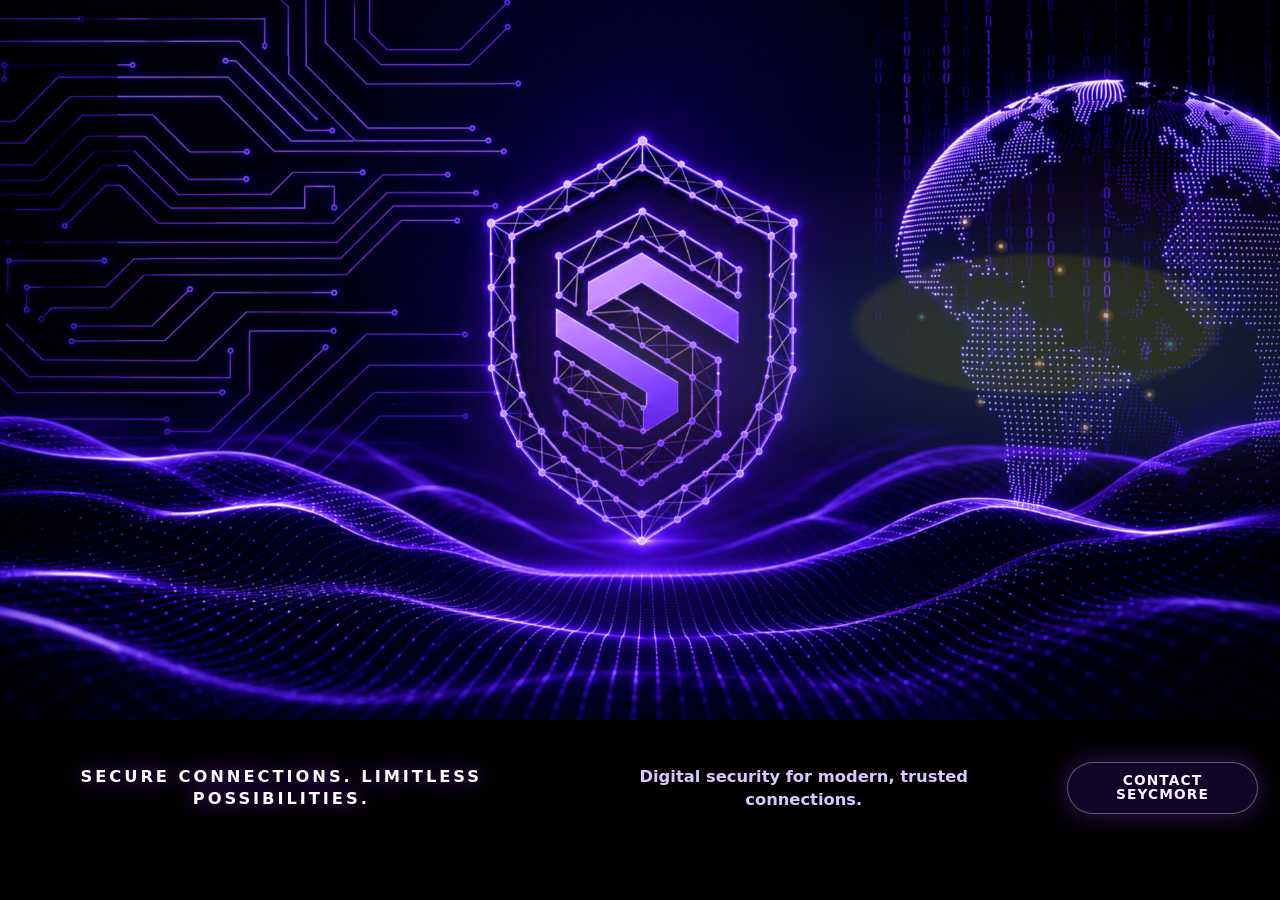
==== commit 59595bb1: "ASSET-20260611-020: atualizar imagens papelaria" ====
--- a/index.html
+++ b/index.html
@@ -16,18 +16,18 @@
   <link rel="alternate" hreflang="pt-BR" href="https://www.seycmore.com/" />
   <link rel="alternate" hreflang="en" href="https://www.seycmore.com/en/" />
   <link rel="alternate" hreflang="x-default" href="https://www.seycmore.com/" />
-  <link rel="stylesheet" href="/assets/css/site.css?v=20260611-019" />
-  <link rel="icon" type="image/png" href="/assets/icons/seycmore-original-favicon-512.png?v=20260611-019" />
-  <link rel="icon" href="/favicon.ico?v=20260611-019" sizes="any" />
-  <link rel="shortcut icon" href="/favicon.ico?v=20260611-019" />
-  <link rel="apple-touch-icon" href="/assets/icons/seycmore-apple-touch-icon-180.png?v=20260611-019" />
-  <script src="/assets/js/site.js?v=20260611-019" defer></script>
+  <link rel="stylesheet" href="/assets/css/site.css?v=20260611-020" />
+  <link rel="icon" type="image/png" href="/assets/icons/seycmore-papelaria-favicon-512.png?v=20260611-020" />
+  <link rel="icon" href="/favicon.ico?v=20260611-020" sizes="any" />
+  <link rel="shortcut icon" href="/favicon.ico?v=20260611-020" />
+  <link rel="apple-touch-icon" href="/assets/icons/seycmore-papelaria-apple-touch-icon-180.png?v=20260611-020" />
+  <script src="/assets/js/site.js?v=20260611-020" defer></script>
 
   <meta property="og:type" content="website" />
   <meta property="og:title" content="Seycmore" />
   <meta property="og:description" content="Secure Connections. Limitless Possibilities." />
   <meta property="og:url" content="https://www.seycmore.com/" />
-  <meta property="og:image" content="https://www.seycmore.com/assets/backgrounds/high-res/seycmore-original-wallpaper-4k.jpg" />
+  <meta property="og:image" content="https://www.seycmore.com/assets/backgrounds/high-res/seycmore-papelaria-wallpaper-1920.jpg" />
   <meta property="og:locale" content="pt_BR" />
 </head>
 
--- a/assets/css/site.css
+++ b/assets/css/site.css
@@ -69,11 +69,11 @@
 }
 
 .wallpaper-layer {
-  background-image: url("/assets/backgrounds/high-res/seycmore-original-wallpaper-4k.jpg");
+  background-image: url("/assets/backgrounds/high-res/seycmore-papelaria-wallpaper-1920.jpg");
   background-image:
     image-set(
-      url("/assets/backgrounds/high-res/seycmore-original-wallpaper-4k.png") type("image/png") 2x,
-      url("/assets/backgrounds/high-res/seycmore-original-wallpaper-4k.jpg") type("image/jpeg") 1x
+      url("/assets/backgrounds/high-res/seycmore-papelaria-wallpaper-4k.webp") type("image/webp") 2x,
+      url("/assets/backgrounds/high-res/seycmore-papelaria-wallpaper-1920.jpg") type("image/jpeg") 1x
     );
   background-position: center center;
   background-size: 100% 100%;
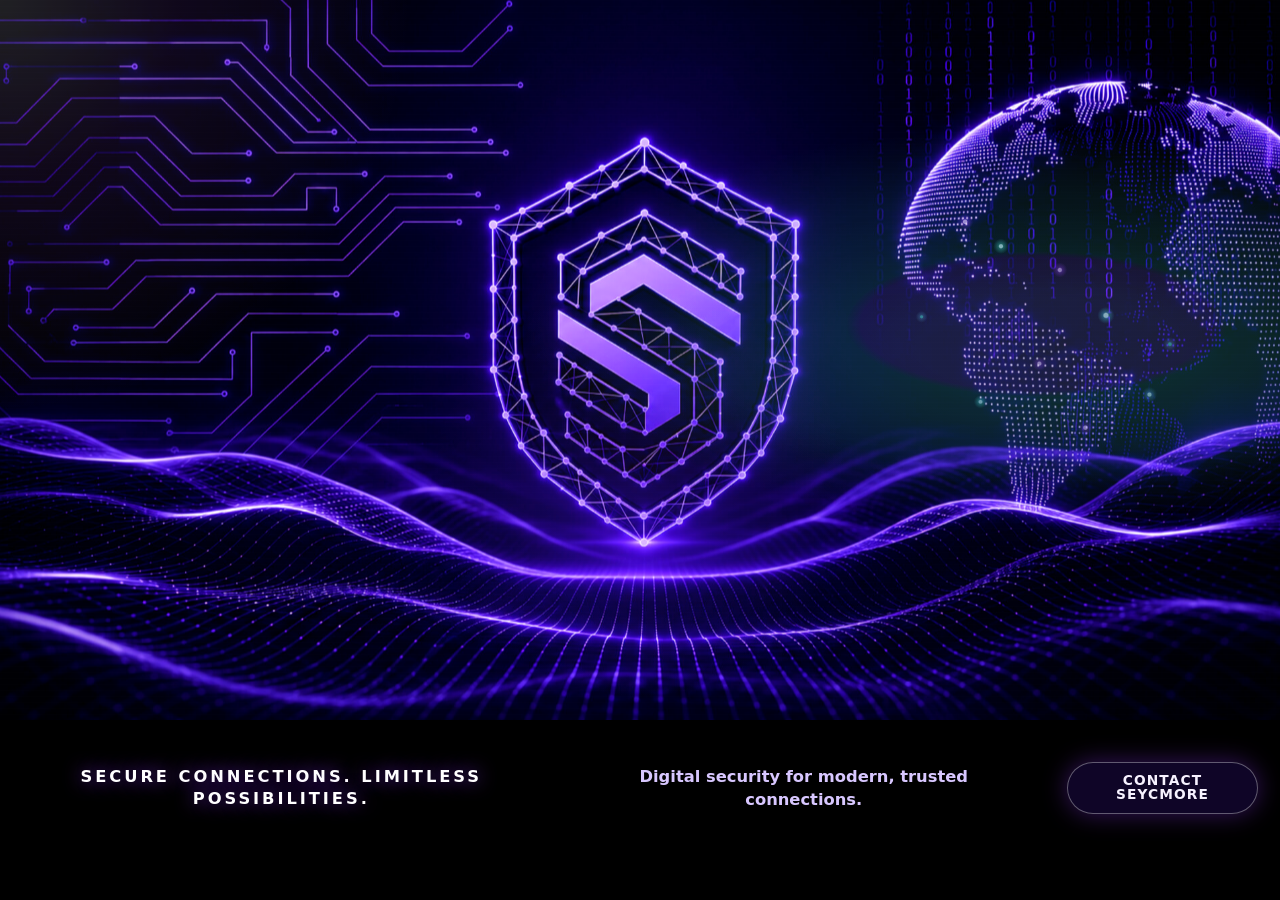
==== commit 9ceddd64: "UX-20260611-022: remover sombra amarela do globo" ====
--- a/index.html
+++ b/index.html
@@ -16,12 +16,12 @@
   <link rel="alternate" hreflang="pt-BR" href="https://www.seycmore.com/" />
   <link rel="alternate" hreflang="en" href="https://www.seycmore.com/en/" />
   <link rel="alternate" hreflang="x-default" href="https://www.seycmore.com/" />
-  <link rel="stylesheet" href="/assets/css/site.css?v=20260611-020" />
-  <link rel="icon" type="image/png" href="/assets/icons/seycmore-papelaria-favicon-512.png?v=20260611-020" />
-  <link rel="icon" href="/favicon.ico?v=20260611-020" sizes="any" />
-  <link rel="shortcut icon" href="/favicon.ico?v=20260611-020" />
-  <link rel="apple-touch-icon" href="/assets/icons/seycmore-papelaria-apple-touch-icon-180.png?v=20260611-020" />
-  <script src="/assets/js/site.js?v=20260611-020" defer></script>
+  <link rel="stylesheet" href="/assets/css/site.css?v=20260611-022" />
+  <link rel="icon" type="image/png" href="/assets/icons/seycmore-papelaria-favicon-512.png?v=20260611-022" />
+  <link rel="icon" href="/favicon.ico?v=20260611-022" sizes="any" />
+  <link rel="shortcut icon" href="/favicon.ico?v=20260611-022" />
+  <link rel="apple-touch-icon" href="/assets/icons/seycmore-papelaria-apple-touch-icon-180.png?v=20260611-022" />
+  <script src="/assets/js/site.js?v=20260611-022" defer></script>
 
   <meta property="og:type" content="website" />
   <meta property="og:title" content="Seycmore" />
--- a/assets/css/site.css
+++ b/assets/css/site.css
@@ -98,22 +98,37 @@
 .globe-glow {
   z-index: 2;
   background:
-    radial-gradient(circle at 75.4% 30.8%, rgba(255, 229, 145, 0.88) 0 0.16%, rgba(255, 174, 65, 0.36) 0.25%, transparent 0.75%),
-    radial-gradient(circle at 78.2% 34.2%, rgba(255, 238, 168, 0.78) 0 0.14%, rgba(255, 177, 68, 0.32) 0.24%, transparent 0.68%),
-    radial-gradient(circle at 82.8% 37.5%, rgba(255, 220, 128, 0.72) 0 0.13%, rgba(255, 174, 67, 0.3) 0.24%, transparent 0.64%),
-    radial-gradient(circle at 86.4% 43.8%, rgba(255, 235, 155, 0.76) 0 0.16%, rgba(255, 172, 61, 0.31) 0.28%, transparent 0.72%),
-    radial-gradient(circle at 81.2% 50.5%, rgba(255, 225, 128, 0.68) 0 0.13%, rgba(255, 168, 58, 0.28) 0.24%, transparent 0.65%),
-    radial-gradient(circle at 76.6% 55.8%, rgba(255, 215, 118, 0.62) 0 0.12%, rgba(255, 166, 54, 0.24) 0.24%, transparent 0.62%),
-    radial-gradient(circle at 84.8% 59.4%, rgba(255, 235, 150, 0.66) 0 0.14%, rgba(255, 174, 66, 0.24) 0.24%, transparent 0.67%),
-    radial-gradient(circle at 89.8% 54.8%, rgba(255, 224, 140, 0.64) 0 0.12%, rgba(255, 172, 62, 0.24) 0.22%, transparent 0.62%),
+    radial-gradient(circle at 75.4% 30.8%, rgba(214, 188, 255, 0.72) 0 0.16%, rgba(137, 72, 255, 0.32) 0.25%, transparent 0.75%),
+    radial-gradient(circle at 78.2% 34.2%, rgba(186, 247, 255, 0.68) 0 0.14%, rgba(76, 255, 239, 0.28) 0.24%, transparent 0.68%),
+    radial-gradient(circle at 82.8% 37.5%, rgba(203, 177, 255, 0.64) 0 0.13%, rgba(144, 67, 255, 0.28) 0.24%, transparent 0.64%),
+    radial-gradient(circle at 86.4% 43.8%, rgba(189, 245, 255, 0.66) 0 0.16%, rgba(72, 226, 255, 0.28) 0.28%, transparent 0.72%),
+    radial-gradient(circle at 81.2% 50.5%, rgba(214, 189, 255, 0.6) 0 0.13%, rgba(147, 74, 255, 0.25) 0.24%, transparent 0.65%),
+    radial-gradient(circle at 76.6% 55.8%, rgba(178, 239, 255, 0.56) 0 0.12%, rgba(74, 255, 239, 0.22) 0.24%, transparent 0.62%),
+    radial-gradient(circle at 84.8% 59.4%, rgba(208, 180, 255, 0.58) 0 0.14%, rgba(143, 54, 255, 0.24) 0.24%, transparent 0.67%),
+    radial-gradient(circle at 89.8% 54.8%, rgba(184, 242, 255, 0.56) 0 0.12%, rgba(96, 196, 255, 0.22) 0.22%, transparent 0.62%),
     radial-gradient(circle at 72% 44%, rgba(83, 255, 239, 0.46) 0 0.1%, rgba(97, 199, 255, 0.2) 0.2%, transparent 0.58%),
     radial-gradient(circle at 91.4% 47.8%, rgba(74, 255, 239, 0.44) 0 0.1%, rgba(107, 184, 255, 0.2) 0.2%, transparent 0.58%),
-    radial-gradient(ellipse at 81% 45%, rgba(255, 190, 76, 0.16) 0 12%, rgba(144, 67, 255, 0.1) 13% 23%, transparent 35%),
-    radial-gradient(ellipse at 82% 48%, rgba(76, 255, 239, 0.12) 0 9%, transparent 27%);
+    radial-gradient(ellipse at 81% 45%, rgba(143, 54, 255, 0.14) 0 12%, rgba(76, 255, 239, 0.08) 13% 23%, transparent 35%),
+    radial-gradient(ellipse at 82% 48%, rgba(76, 255, 239, 0.1) 0 9%, transparent 27%);
   mix-blend-mode: screen;
   opacity: 0.88;
   pointer-events: none;
   transition: opacity 180ms ease;
+  animation: globe-lights-breathe 5.8s ease-in-out infinite;
+  will-change: opacity;
+}
+
+.globe-glow::before {
+  content: "";
+  position: absolute;
+  inset: 0;
+  background:
+    radial-gradient(ellipse at 82% 42%, rgba(250, 241, 255, 0.2) 0 8%, rgba(147, 68, 255, 0.16) 10% 22%, transparent 34%);
+  mix-blend-mode: screen;
+  opacity: 0;
+  transform: scale(0.985);
+  animation: globe-orbit-pulse 7.2s ease-in-out infinite;
+  will-change: opacity, transform;
 }
 
 .scene:hover .globe-glow {
@@ -220,6 +235,31 @@
   animation: spark-pop 950ms ease-out forwards;
 }
 
+@keyframes globe-lights-breathe {
+  0%,
+  100% {
+    opacity: 0.78;
+  }
+
+  50% {
+    opacity: 1;
+  }
+}
+
+@keyframes globe-orbit-pulse {
+  0%,
+  100% {
+    opacity: 0;
+    transform: scale(0.985);
+  }
+
+  42%,
+  58% {
+    opacity: 0.74;
+    transform: scale(1.018);
+  }
+}
+
 @keyframes click-flare {
   0% {
     opacity: 0;
@@ -261,6 +301,8 @@
   }
 
   .click-flare,
+  .globe-glow,
+  .globe-glow::before,
   .spark {
     animation: none;
   }
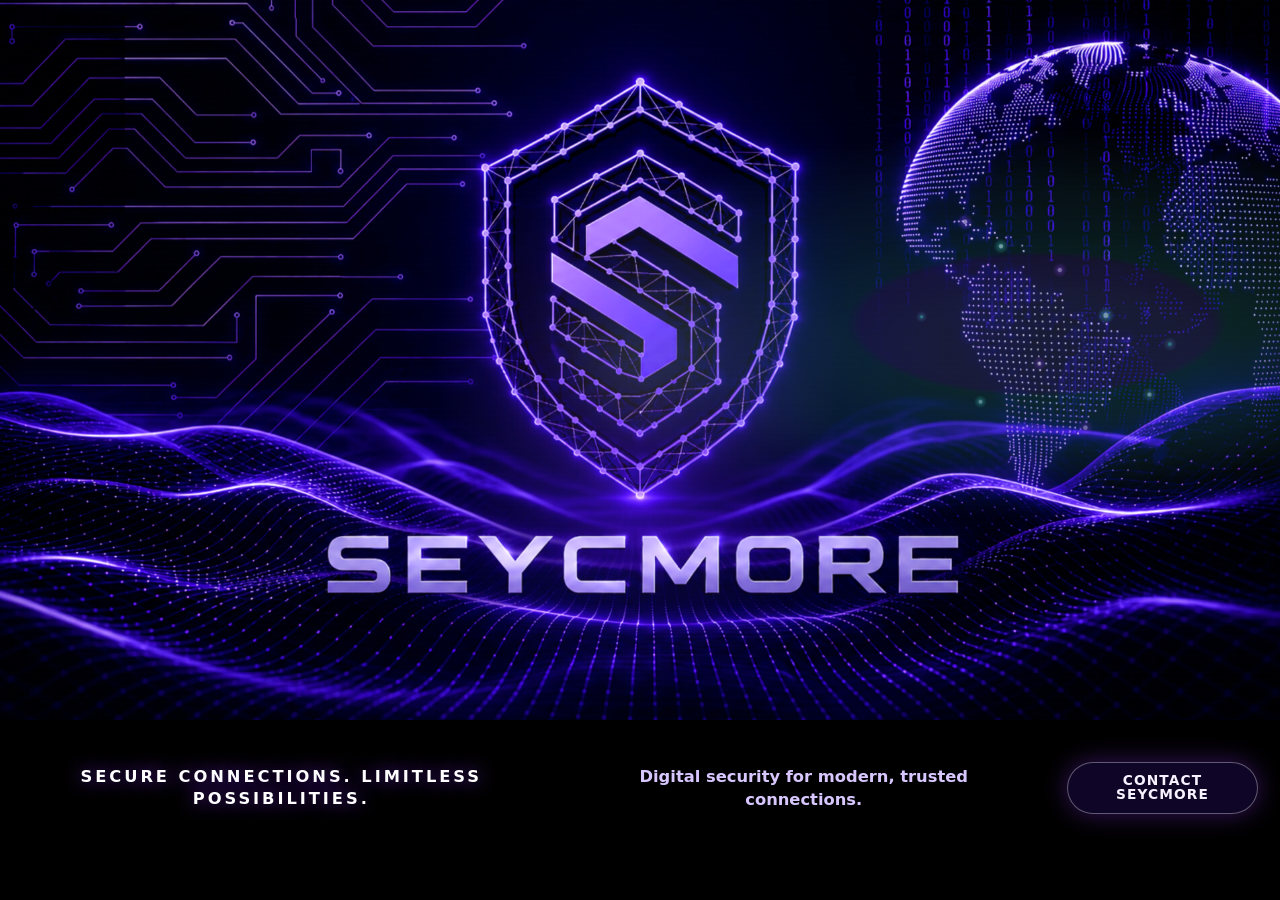
==== commit 2afc4490: "ASSET-20260611-023: usar wallpaper com logo" ====
--- a/index.html
+++ b/index.html
@@ -16,18 +16,18 @@
   <link rel="alternate" hreflang="pt-BR" href="https://www.seycmore.com/" />
   <link rel="alternate" hreflang="en" href="https://www.seycmore.com/en/" />
   <link rel="alternate" hreflang="x-default" href="https://www.seycmore.com/" />
-  <link rel="stylesheet" href="/assets/css/site.css?v=20260611-022" />
-  <link rel="icon" type="image/png" href="/assets/icons/seycmore-papelaria-favicon-512.png?v=20260611-022" />
-  <link rel="icon" href="/favicon.ico?v=20260611-022" sizes="any" />
-  <link rel="shortcut icon" href="/favicon.ico?v=20260611-022" />
-  <link rel="apple-touch-icon" href="/assets/icons/seycmore-papelaria-apple-touch-icon-180.png?v=20260611-022" />
-  <script src="/assets/js/site.js?v=20260611-022" defer></script>
+  <link rel="stylesheet" href="/assets/css/site.css?v=20260611-023" />
+  <link rel="icon" type="image/png" href="/assets/icons/seycmore-papelaria-favicon-512.png?v=20260611-023" />
+  <link rel="icon" href="/favicon.ico?v=20260611-023" sizes="any" />
+  <link rel="shortcut icon" href="/favicon.ico?v=20260611-023" />
+  <link rel="apple-touch-icon" href="/assets/icons/seycmore-papelaria-apple-touch-icon-180.png?v=20260611-023" />
+  <script src="/assets/js/site.js?v=20260611-023" defer></script>
 
   <meta property="og:type" content="website" />
   <meta property="og:title" content="Seycmore" />
   <meta property="og:description" content="Secure Connections. Limitless Possibilities." />
   <meta property="og:url" content="https://www.seycmore.com/" />
-  <meta property="og:image" content="https://www.seycmore.com/assets/backgrounds/high-res/seycmore-papelaria-wallpaper-1920.jpg" />
+  <meta property="og:image" content="https://www.seycmore.com/assets/backgrounds/high-res/seycmore-papelaria-logo-wallpaper-1920.jpg" />
   <meta property="og:locale" content="pt_BR" />
 </head>
 
--- a/assets/css/site.css
+++ b/assets/css/site.css
@@ -69,11 +69,11 @@
 }
 
 .wallpaper-layer {
-  background-image: url("/assets/backgrounds/high-res/seycmore-papelaria-wallpaper-1920.jpg");
+  background-image: url("/assets/backgrounds/high-res/seycmore-papelaria-logo-wallpaper-1920.jpg");
   background-image:
     image-set(
-      url("/assets/backgrounds/high-res/seycmore-papelaria-wallpaper-4k.webp") type("image/webp") 2x,
-      url("/assets/backgrounds/high-res/seycmore-papelaria-wallpaper-1920.jpg") type("image/jpeg") 1x
+      url("/assets/backgrounds/high-res/seycmore-papelaria-logo-wallpaper-4k.webp") type("image/webp") 2x,
+      url("/assets/backgrounds/high-res/seycmore-papelaria-logo-wallpaper-1920.jpg") type("image/jpeg") 1x
     );
   background-position: center center;
   background-size: 100% 100%;
